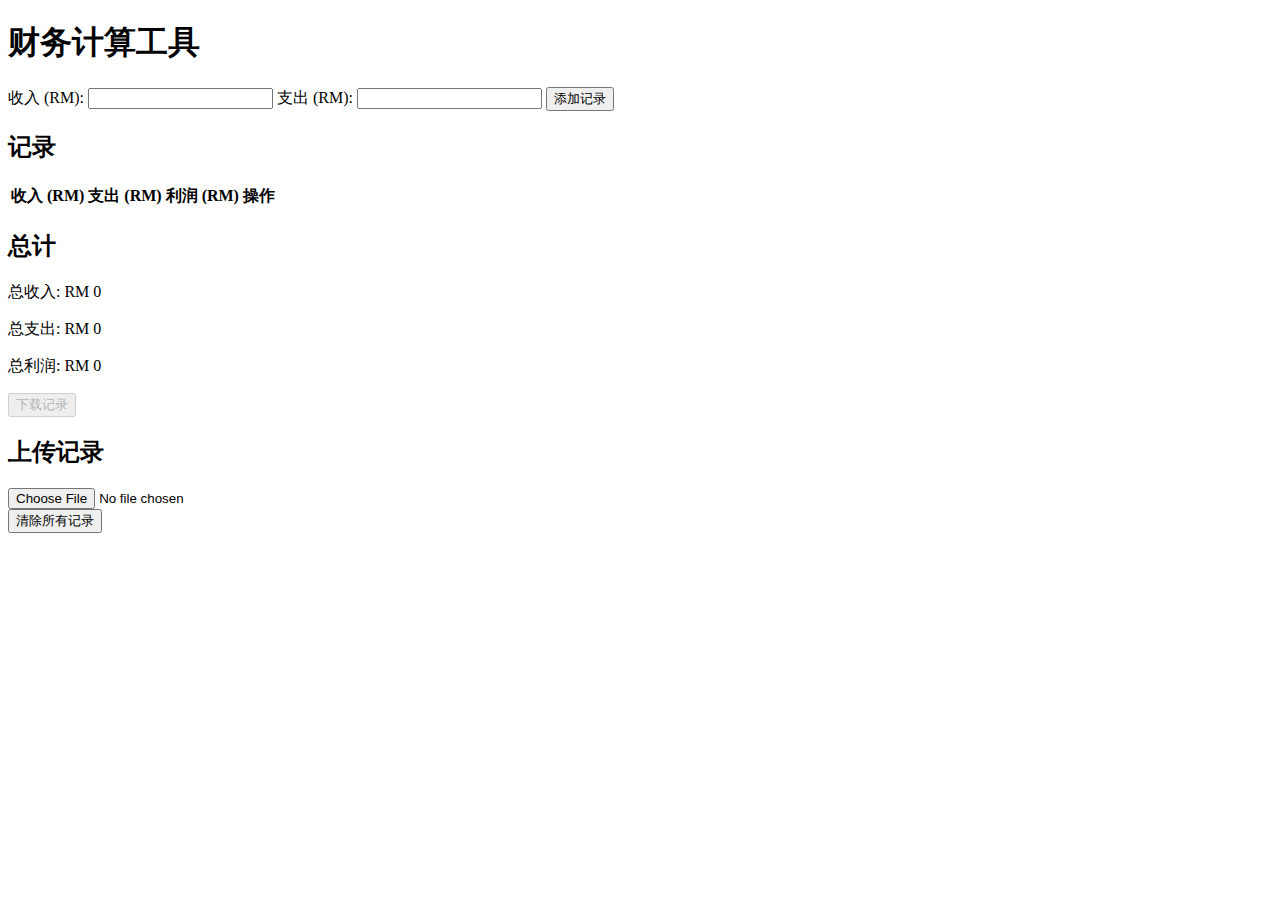
==== account/index.html @ f6b92ff2 "#allow account 2 deicmal" ====
<!DOCTYPE html>
<html lang="zh">
<head>
    <meta charset="UTF-8">
    <meta name="viewport" content="width=device-width, initial-scale=1.0">
    <title>财务计算工具</title>
    <link rel="stylesheet" href="style.css">
</head>
<body>
    <div class="container">
        <header>
            <h1>财务计算工具</h1>
        </header>

        <section class="form-section">
            <form id="calculatorForm">
                <div class="input-group">
                    <label for="income">收入 (RM):</label>
                    <input type="number" id="income" step="0.01" required>

                    <label for="expense">支出 (RM):</label>
                    <input type="number" id="expense" step="0.01" required>

                    <button type="submit">添加记录</button>
                </div>
            </form>
        </section>

        <section class="record-section">
            <h2>记录</h2>
            <table id="recordTable">
                <thead>
                    <tr>
                        <th>收入 (RM)</th>
                        <th>支出 (RM)</th>
                        <th>利润 (RM)</th>
                        <th>操作</th>
                    </tr>
                </thead>
                <tbody>
                    <!-- 动态生成记录 -->
                </tbody>
            </table>
        </section>

        <section class="result-section">
            <h2>总计</h2>
            <p>总收入: RM <span id="totalIncome">0</span></p>
            <p>总支出: RM <span id="totalExpense">0</span></p>
            <p>总利润: RM <span id="totalProfit">0</span></p>
        </section>

        <section class="download-section">
            <button id="downloadBtn" disabled>下载记录</button>
        </section>

        <section class="upload-section">
            <h2>上传记录</h2>
            <input type="file" id="fileUpload" accept=".csv">
        </section>

        <section class="clear-section">
            <button id="clearAllBtn">清除所有记录</button>
        </section>
    </div>

    <script src="script.js"></script>
</body>
</html>
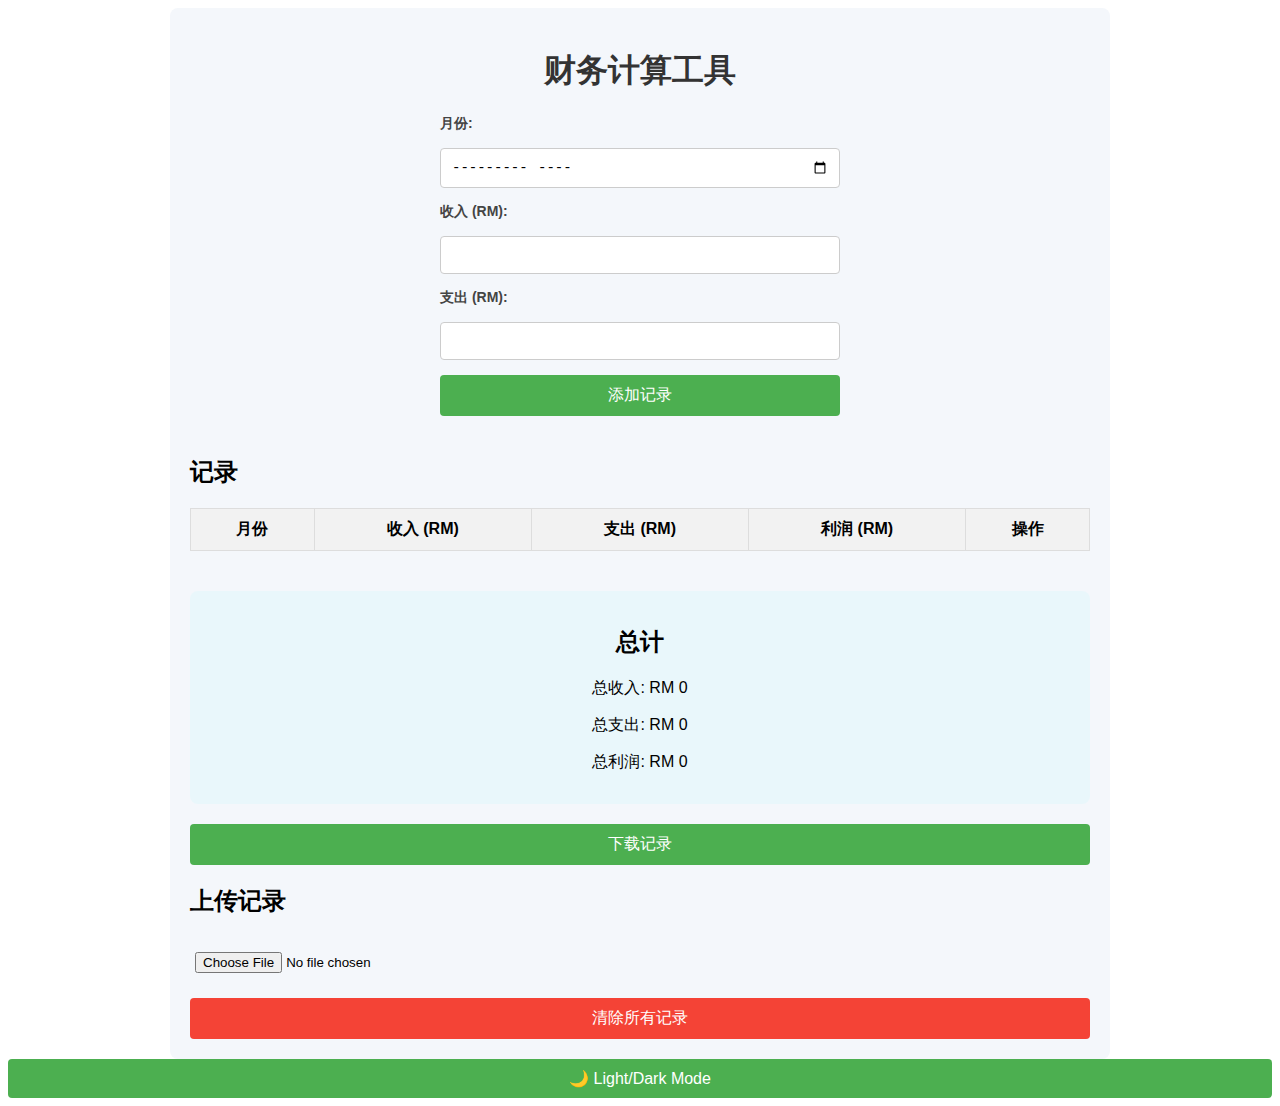
==== commit ee3538cc: "#new version" ====
--- a/account/index.html
+++ b/account/index.html
@@ -1,4 +1,3 @@
-
 <!DOCTYPE html>
 <html lang="zh">
 <head>
@@ -6,6 +5,9 @@
     <meta name="viewport" content="width=device-width, initial-scale=1.0">
     <title>财务计算工具</title>
     <link rel="stylesheet" href="style.css">
+    <style>
+        /* Your custom CSS here */
+    </style>
 </head>
 <body>
     <div class="container">
@@ -16,6 +18,9 @@
         <section class="form-section">
             <form id="calculatorForm">
                 <div class="input-group">
+                    <label for="month">月份:</label>
+                    <input type="month" id="month" required>
+
                     <label for="income">收入 (RM):</label>
                     <input type="number" id="income" step="0.01" required>
 
@@ -32,6 +37,7 @@
             <table id="recordTable">
                 <thead>
                     <tr>
+                        <th>月份</th>
                         <th>收入 (RM)</th>
                         <th>支出 (RM)</th>
                         <th>利润 (RM)</th>
--- a/account/style.css
+++ b/account/style.css
@@ -0,0 +1,132 @@
+/* General Container Styles */
+.container {
+    font-family: Arial, sans-serif;
+    max-width: 900px;
+    margin: 0 auto;
+    padding: 20px;
+    background-color: #f4f7fb;
+    border-radius: 8px;
+}
+
+/* Header */
+header h1 {
+    text-align: center;
+    color: #333;
+}
+
+/* Form Section */
+.form-section {
+    margin-top: 20px;
+}
+
+.input-group {
+    display: flex;
+    flex-direction: column;
+    gap: 15px;
+    max-width: 400px;
+    margin: 0 auto;
+}
+
+/* Labels */
+label {
+    font-size: 14px;
+    color: #444;
+    font-weight: bold;
+}
+
+/* Input Fields */
+input[type="number"], input[type="month"] {
+    padding: 10px;
+    font-size: 14px;
+    border: 1px solid #ccc;
+    border-radius: 4px;
+    outline: none;
+    width: 100%;
+    box-sizing: border-box;
+}
+
+/* Input Fields Focus */
+input[type="number"]:focus, input[type="month"]:focus {
+    border-color: #0056b3;
+}
+
+/* Submit Button */
+button {
+    background-color: #4CAF50;
+    color: white;
+    padding: 10px;
+    font-size: 16px;
+    border: none;
+    border-radius: 4px;
+    cursor: pointer;
+    transition: background-color 0.3s ease;
+    width: 100%;
+}
+
+button:hover {
+    background-color: #45a049;
+}
+
+/* Table Section */
+.record-section {
+    margin-top: 40px;
+}
+
+table {
+    width: 100%;
+    border-collapse: collapse;
+    margin-top: 20px;
+}
+
+th, td {
+    padding: 10px;
+    text-align: center;
+    border: 1px solid #ddd;
+}
+
+th {
+    background-color: #f2f2f2;
+}
+
+/* Total Section */
+.result-section {
+    margin-top: 40px;
+    padding: 15px;
+    background-color: #e9f7fb;
+    border-radius: 8px;
+    text-align: center;
+}
+
+/* Download Section */
+.download-section {
+    margin-top: 20px;
+    text-align: center;
+}
+
+/* Clear All Button */
+.clear-section {
+    margin-top: 20px;
+    text-align: center;
+}
+
+button#clearAllBtn {
+    background-color: #f44336;
+    color: white;
+    padding: 10px;
+    font-size: 16px;
+    border: none;
+    border-radius: 4px;
+    cursor: pointer;
+    transition: background-color 0.3s ease;
+    width: 100%;
+}
+
+button#clearAllBtn:hover {
+    background-color: #d32f2f;
+}
+
+/* File Upload */
+.upload-section input[type="file"] {
+    margin-top: 10px;
+    padding: 5px;
+}
